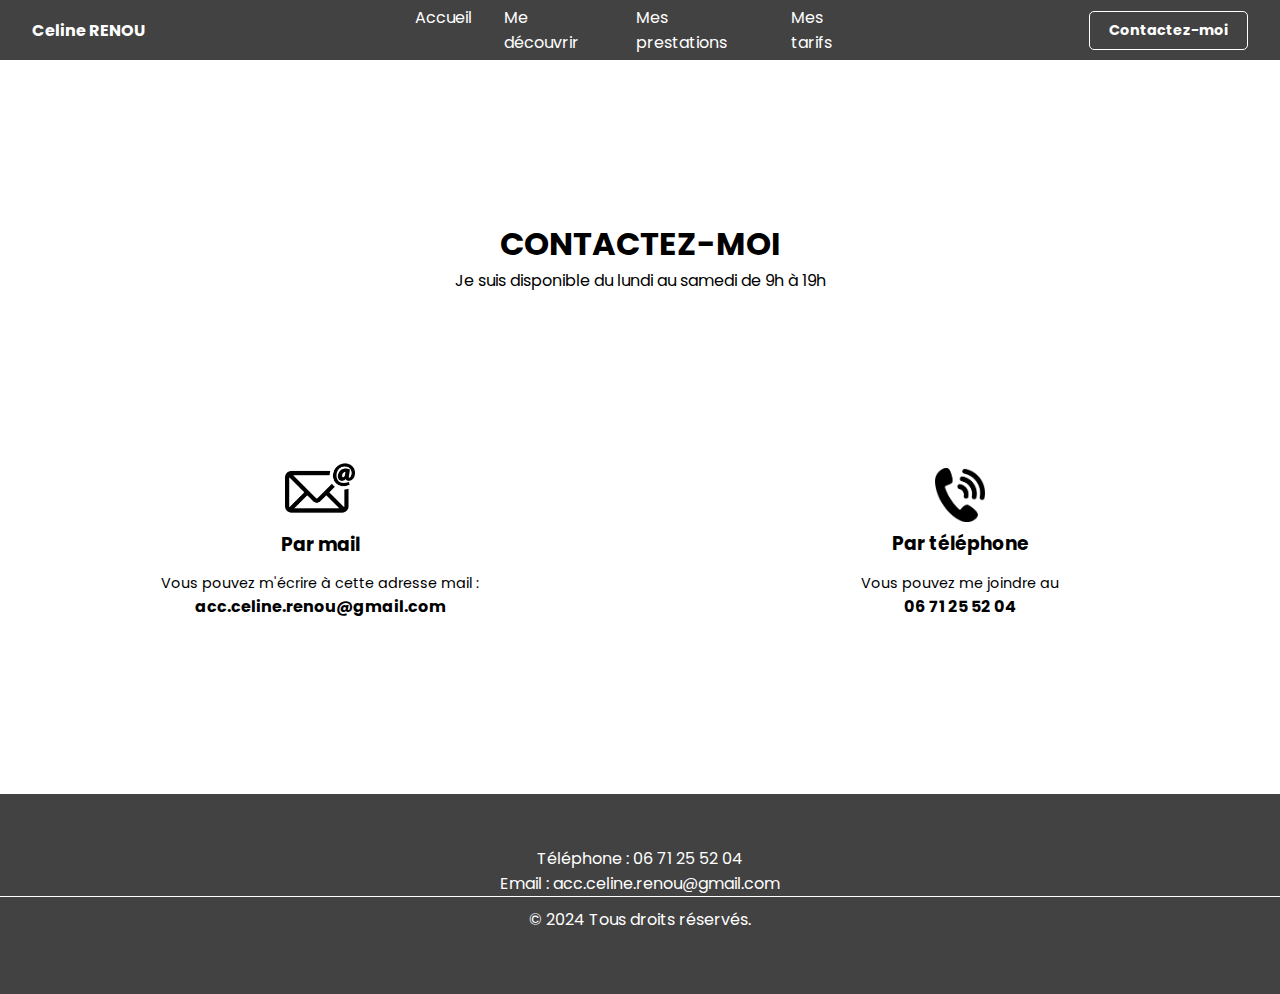
==== contact.html @ c9e06d23 "init" ====
<!DOCTYPE html>
<html lang="fr">
<head>
    <meta charset="UTF-8">
    <meta http-equiv="X-UA-Compatible" content="IE=edge">
    <meta name="viewport" content="width=device-width, initial-scale=1.0">
    <link rel="icon" href="img/dandelion 1.png">
    <link rel="stylesheet" href="https://cdnjs.cloudflare.com/ajax/libs/font-awesome/6.5.2/css/all.min.css" integrity="sha512-SnH5WK+bZxgPHs44uWIX+LLJAJ9/2PkPKZ5QiAj6Ta86w+fsb2TkcmfRyVX3pBnMFcV7oQPJkl9QevSCWr3W6A==" crossorigin="anonymous" referrerpolicy="no-referrer" />
    <link rel="preconnect" href="https://fonts.googleapis.com">
    <link rel="preconnect" href="https://fonts.gstatic.com" crossorigin>
    <link href="https://fonts.googleapis.com/css2?family=Poppins:ital,wght@0,100;0,200;0,300;0,400;0,500;0,600;0,700;0,800;0,900;1,100;1,200;1,300;1,400;1,500;1,600;1,700;1,800;1,900&display=swap" rel="stylesheet">
    <link rel="stylesheet" href="css/contact.css">
    <title>Contactez-moi</title>
</head>

<body>
    <header>
        <div class="navbar">
            <div class="logo">
                <a href="#">Celine RENOU</a>
            </div>
            <ul class="links">
                <li><a href="index.html">Accueil</a></li>
                <li><a href="decouvrir.html">Me découvrir</a></li>
                <li><a href="presta.html">Mes prestations</a></li>
                <li><a href="tarif.html">Mes tarifs</a></li>
            </ul>
            <div class="buttons">
                <a href="contact.html" class="action-button connect">Contactez-moi</a>
            </div>
            <div class="burger-menu-button">
                <i class="fa-solid fa-bars"></i>
            </div>
        </div>
        <div class="burger-menu">
            <ul class="links">
                <li><a href="index.html">Accueil</a></li>
                <li><a href="decouvrir.html">Me découvrir</a></li>
                <li><a href="presta.html">Mes prestations</a></li>
                <li><a href="tarif.html">Mes tarifs</a></li>
                <div class="divider"></div>
                <div class="buttons-burger-menu">
                    <a href="#" class="action-button connect">Contactez-moi</a>
                </div>
            </ul>  
        </div>
    </header>
    <div class="title-container-desk">
        <h1>CONTACTEZ-MOI</h1>
        <p>Je suis disponible du lundi au samedi de 9h à 19h</p>
    </div>
    <div class="contact-container-desk">
        <div class="mail-container-desk">
          <img src="img/pngegg.png" alt="mail-icon">
          <h3>Par mail</h3>
          <p>Vous pouvez m'écrire à cette adresse mail : <h4>acc.celine.renou@gmail.com</h4></p>
        </div>
        <div class="phone-container-desk">
          <img src="img/pngwing.com.png" alt="phone-icon">
          <h3>Par téléphone</h3>
          <p>Vous pouvez me joindre au <h4>06 71 25 52 04</h4></p>
        </div>
      </div>    
    <script>
        const burgerMenuButton = document.querySelector('.burger-menu-button')
        const burgerMenuButtonIcon = document.querySelector('.burger-menu-button i')
        const burgerMenu = document.querySelector('.burger-menu')
           
        burgerMenuButton.onclick = function(){
            burgerMenu.classList.toggle('open')
            const isOpen = burgerMenu.classList.contains('open')
            burgerMenuButtonIcon.classList = isOpen ? 'fa-solid fa-xmark' : 'fa-solid fa-bars'
            }
    </script>
</body>
<footer>
<div class="col-md-3 col-sm-6">
  <p>Téléphone : 06 71 25 52 04</p>
  <p>Email : acc.celine.renou@gmail.com</p>
</div>
<div class="copyright">
&copy; 2024 Tous droits réservés.
</div>
</footer>
</html>
---- css/contact.css ----
* {
    margin: 0;
    padding: 0;
    box-sizing: border-box;
    font-family: "Poppins", sans-serif;
}

body {
    height: 100vh;
    background-image: url('');
    background-size: cover;
    background-position: center;
}

/* changer la taille du text*/

li {
    list-style: none;
}
.logo {
    color: aqua;
}

a {
    text-decoration: none;
    color: white;
    font-size: 1rem;
}

/*Changer la couleur d'inspecter les boutons*/
a:hover {
    color: rgb(255, 139, 24);
}

/*Changer la couleur de la nav bar*/
header {
    position: relative;
    padding: 0 2rem;
    background-color: rgb(66, 66, 66) ;
}

.navbar {
    width: 100%;
    height: 60px;
    display: flex;
    align-items: center;
    justify-content: space-between;
}
/*Changer la couleur d'inspecter le bouton CELINE RENOU LOGO*/
.navbar .logo :hover {
    color: #fff
}

.navbar .logo {
    flex: 1;
    display: flex;
}

/*Couleur du celine renou logo nav bar*/
.navbar .logo a {
    font-size: 1;
    font-weight: bold;
}

.navbar .links {
    flex: 1;
    display: flex;
    justify-content: center;
    gap: 2rem;
    min-width: 450px;
}

/*Changer la couleur du burger menu + croix*/

.navbar .burger-menu-button {
    color:rgb(0, 0, 0); 
    font-size: 1.5rem;
    cursor:pointer;
    display: none;

}

.buttons {
    flex: 1;
    display: flex;
    justify-content: flex-end;
}

.action-button {
    background-color: transparent;
    border: 1px solid #fff;
    padding: 0.5rem 1.2rem;
    border-radius: 5px;
    outline: none;
    font-size: 0.9rem;
    font-weight: bold;
    cursor: pointer;
}

.action-button:hover {
    color: #fff;
    border: 1px solid #fff;
}

/* Couleur du text contactez moi*/
.connect {
    background-color: transparent;
    color: #fff;
    border: 1px solid #fff;
}
.connect:hover {
    background-color: #fff;
    color: #000000;
}

.pro {
    background-color: transparent;
    color: #fff;
    border: 1px solid #fff;
}

.pro:hover {
    background-color: #fff;
    color: #120d31;
}

/* ----- BURGER MENU ----- */

.burger-menu {
    display: none;
    height: 0;
    position: absolute;
    right: 2rem;
    top: 60px;
    width: 200px;
    background-color: rgb(66, 66, 66);
    backdrop-filter: blur(15px);
    border-radius: 10px;
    overflow: hidden;
    transition: height 0.2s cubic-bezier(0.175, 0.885, 0.32, 1.275);

}

.burger-menu.open {
    height: 310px;
}

.burger-menu li {
    padding: 0.7rem;
    display: flex;
    align-items: center;
    justify-content: center;
}

.divider {
    height: 1px;
    background-color: #ffffff;
    width: 80%;
    margin-left: auto;
    margin-right: auto;
    margin-bottom: 1rem;
}

.burger-menu .action-button {
    width: 80%;
    display: flex;
    justify-content: center;
    align-items: center;
}

.buttons-burger-menu {
    display: flex;
    flex-direction: column;
    justify-content: center;
    align-items: center;
    gap: 10px;
}

/* ------ RESPONSIVE ------ */

@media (max-width: 990px) {
    header {
        background: none;
    }

    .navbar .buttons {
        display: none;
    }

    .navbar .links,
    .navbar .action-button {
        display: none;
    }

    .navbar .burger-menu-button {
        display: block;
    }

    .burger-menu {
        display: block;
    }
}

@media (max-width: 576px) {
    
    .burger-menu {
        left: 2rem;
        width: unset;
    }
}

.title-container-desk {
    margin: 10em 0 2em 0; 
    text-align: center;
  }

.contact-container-desk {
  display: flex;
  justify-content: space-between;
  margin: 10em 0;
  text-align: center;
}

.mail-container-desk,
.phone-container-desk {
  flex: 1;
  width: 45%;
  text-align: center;
}

.mail-container-desk p,
.phone-container-desk p {
  margin-top: 1em;
  font-size: 0.9em;
}

.phone-container-desk img {
  width: 50px;
  height: auto;
  margin-top: 15px;
}

.mail-container-desk img {
  width: 70px;
  height: auto;
}

@media screen and (max-width: 768px) {
  .mail-container-desk,
  .phone-container-desk {
    width: 100%;
  }
  .contact-container-desk {
    flex-direction: column;
    margin: 5em 0;

  }
}

@media screen and (max-width: 480px) {
  .title-container-desk {
    margin: 5em 0 1em 0;
  }
}

/* footer */
footer {
    background-color: rgb(66, 66, 66);
    color: #fff;
    padding: 52px 0;
    text-align: center;
  }

  footer a {
    color: #fff;
    text-decoration: none;
  }
  
  footer a:hover {
    color: #ccc;
  }

  footer .copyright {
    border-top: 1px solid #fff;
    padding: 10px 0;
    text-align: center;
  }
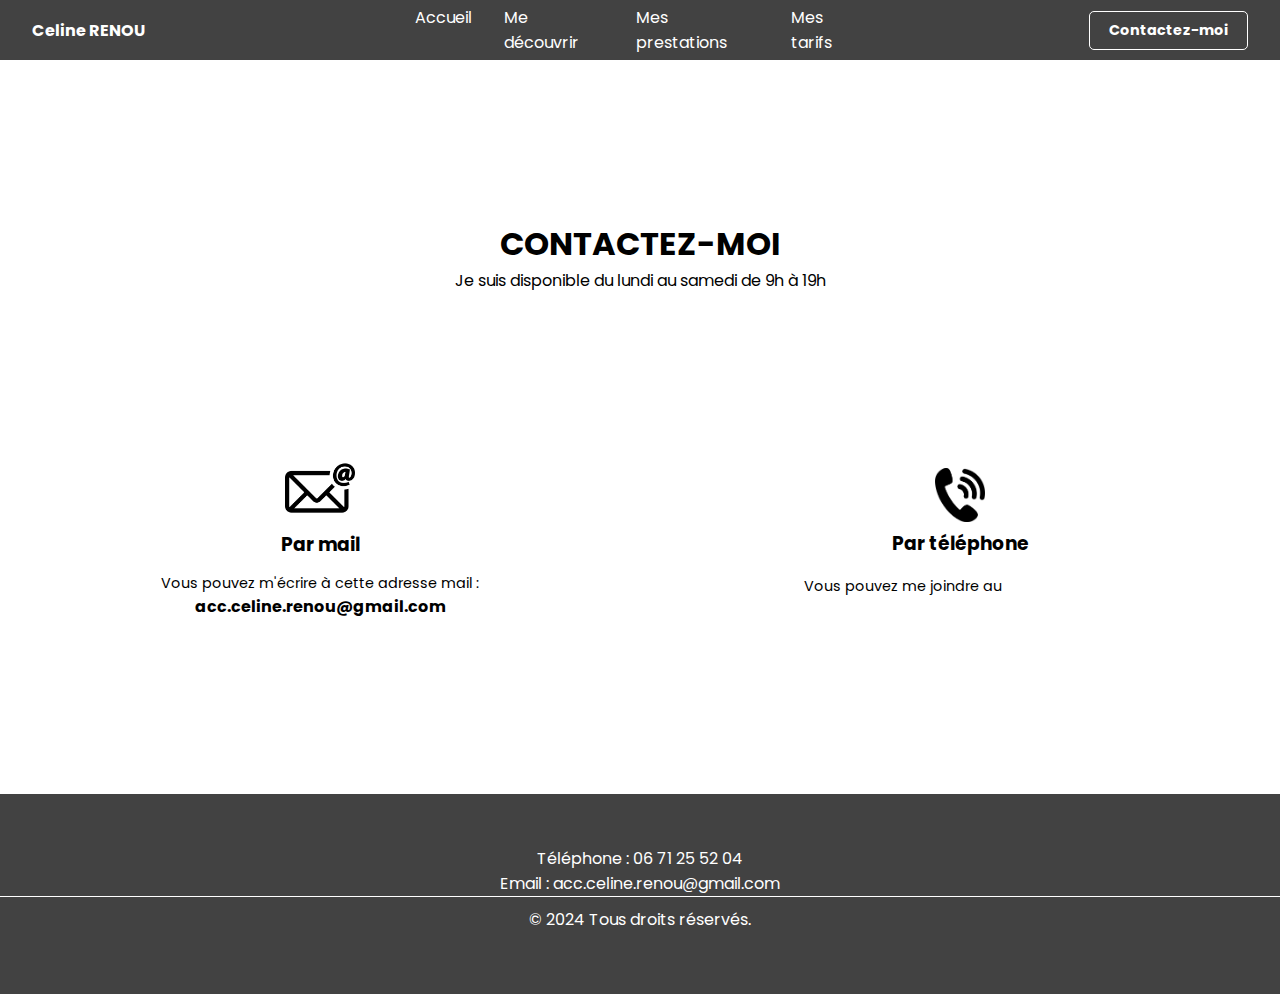
==== commit 843ef926: "changement lien telephone contact" ====
--- a/contact.html
+++ b/contact.html
@@ -58,7 +58,7 @@
         <div class="phone-container-desk">
           <img src="img/pngwing.com.png" alt="phone-icon">
           <h3>Par téléphone</h3>
-          <p>Vous pouvez me joindre au <h4>06 71 25 52 04</h4></p>
+          <p>Vous pouvez me joindre au <a href="tel:0671255204">06 71 25 52 04</a></p>
         </div>
       </div>    
     <script>
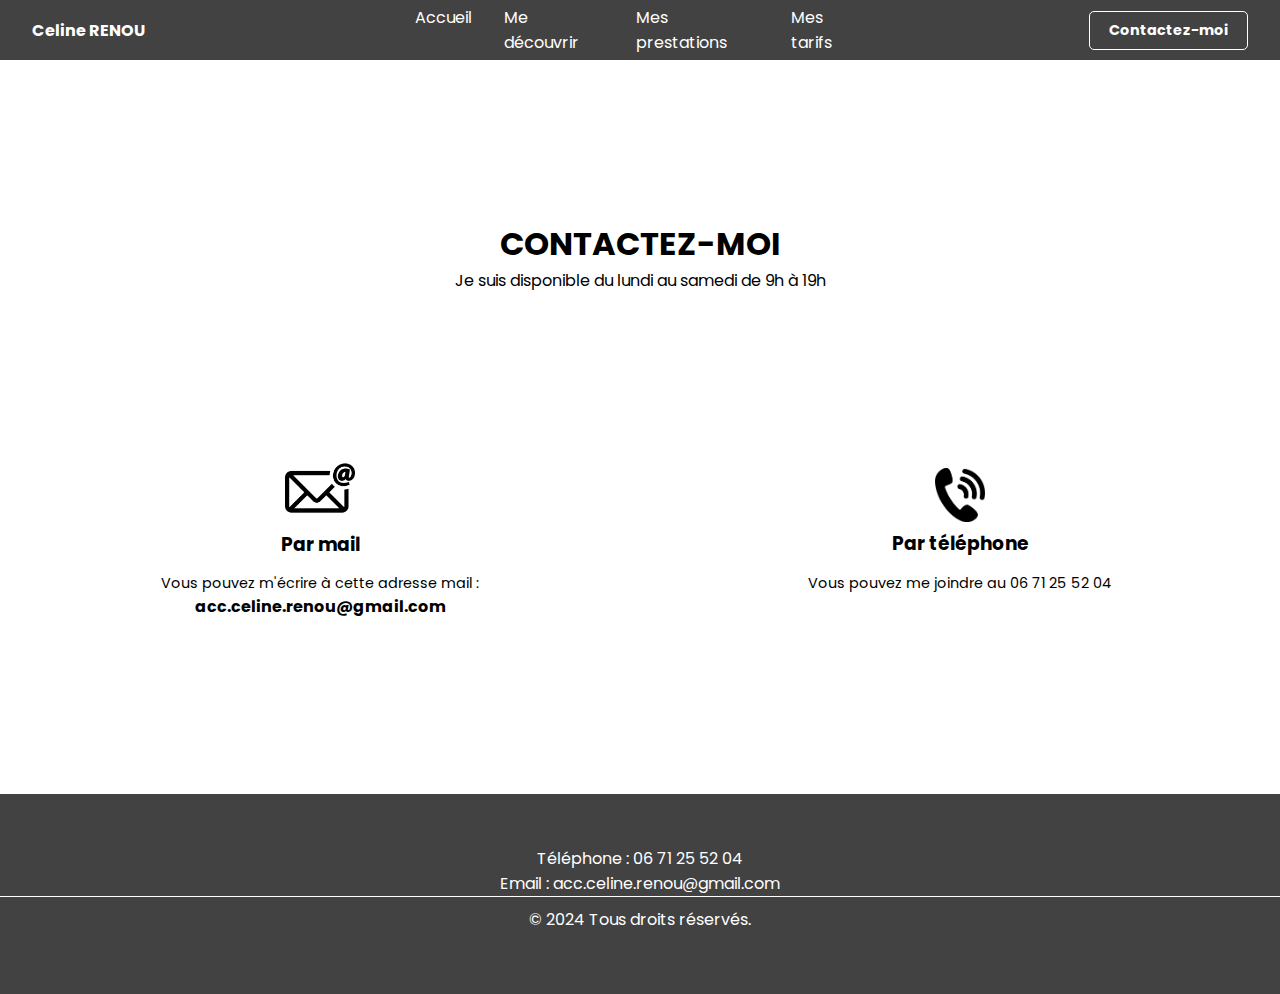
==== commit c25dfb14: "test contact numéro" ====
--- a/contact.html
+++ b/contact.html
@@ -58,7 +58,7 @@
         <div class="phone-container-desk">
           <img src="img/pngwing.com.png" alt="phone-icon">
           <h3>Par téléphone</h3>
-          <p>Vous pouvez me joindre au <a href="tel:0671255204">06 71 25 52 04</a></p>
+          <p>Vous pouvez me joindre au <span>06 71 25 52 04</span></p>
         </div>
       </div>    
     <script>
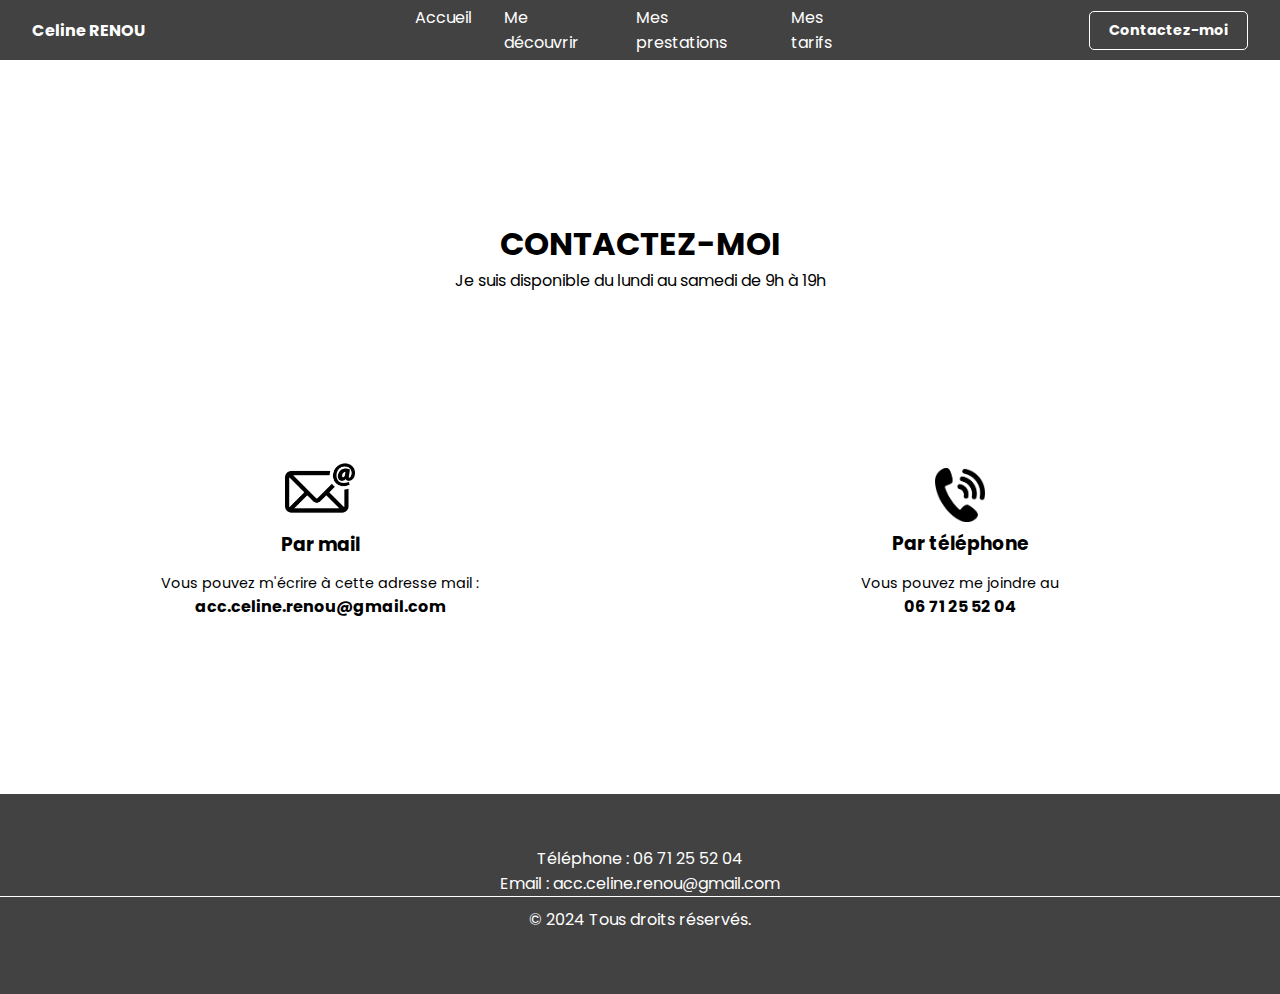
==== commit 93a6f6e5: "tiago le plus beau de la terre à reussi à régler le probèle sur iphone" ====
--- a/contact.html
+++ b/contact.html
@@ -4,6 +4,7 @@
     <meta charset="UTF-8">
     <meta http-equiv="X-UA-Compatible" content="IE=edge">
     <meta name="viewport" content="width=device-width, initial-scale=1.0">
+    <meta name="format-detection" content="telephone=no">
     <link rel="icon" href="img/dandelion 1.png">
     <link rel="stylesheet" href="https://cdnjs.cloudflare.com/ajax/libs/font-awesome/6.5.2/css/all.min.css" integrity="sha512-SnH5WK+bZxgPHs44uWIX+LLJAJ9/2PkPKZ5QiAj6Ta86w+fsb2TkcmfRyVX3pBnMFcV7oQPJkl9QevSCWr3W6A==" crossorigin="anonymous" referrerpolicy="no-referrer" />
     <link rel="preconnect" href="https://fonts.googleapis.com">
@@ -58,7 +59,7 @@
         <div class="phone-container-desk">
           <img src="img/pngwing.com.png" alt="phone-icon">
           <h3>Par téléphone</h3>
-          <p>Vous pouvez me joindre au <span>06 71 25 52 04</span></p>
+          <p>Vous pouvez me joindre au </p><h4>06&nbsp;71 25 52 04</h4>
         </div>
       </div>    
     <script>
